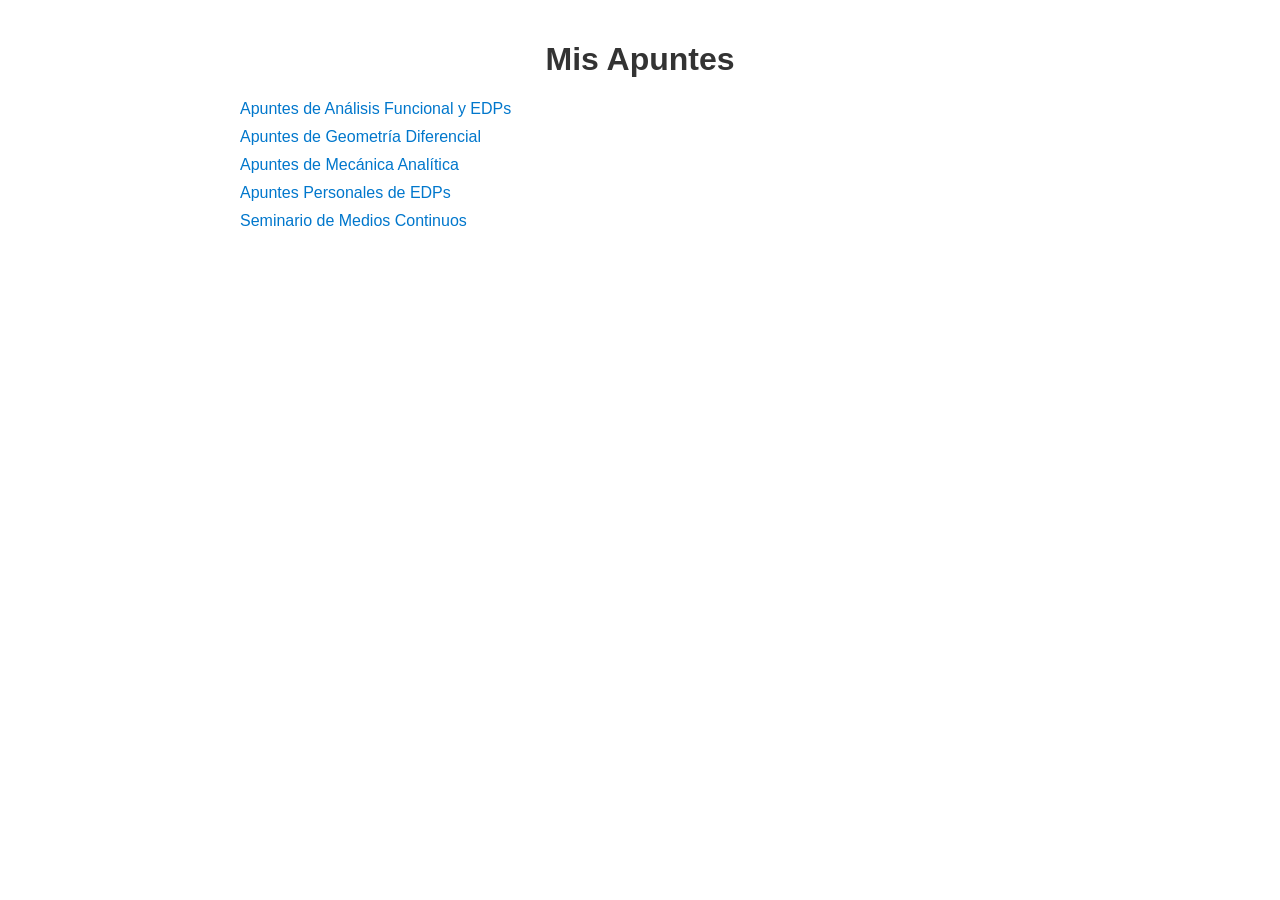
==== apuntes.html @ 1604fc3a "Añadi apuntes nuevos. Hice algunas correcioes en el indice y lo adapté para desplegar el nuevo html " ====
<!DOCTYPE html>
<html lang="es">
<head>
    <meta charset="UTF-8">
    <title>Apuntes</title>
    <meta name="viewport" content="width=device-width, initial-scale=1.0">
    <style>
        body {
            font-family: sans-serif;
            max-width: 800px;
            margin: 0 auto;
            padding: 20px;
        }
        h1 {
            text-align: center;
            color: #333;
        }
        ul {
            list-style-type: none;
            padding-left: 0;
        }
        li {
            margin: 10px 0;
        }
        a {
            text-decoration: none;
            color: #0077cc;
        }
        a:hover {
            text-decoration: underline;
        }
    </style>
</head>
<body>
    <h1>Mis Apuntes</h1>
    <ul>
        <li><a href="docs/ApuntesAnalisisFuncionalEDPs.pdf" target="_blank">Apuntes de Análisis Funcional y EDPs</a></li>
        <li><a href="docs/ApuntesGeometriaDiferencial.pdf" target="_blank">Apuntes de Geometría Diferencial</a></li>
        <li><a href="docs/ApuntesMecanicaAnalitica.pdf" target="_blank">Apuntes de Mecánica Analítica</a></li>
        <li><a href="docs/ApuntesPersonalesEDPs.pdf" target="_blank">Apuntes Personales de EDPs</a></li>
        <li><a href="docs/SeminarioMediosContinuos.pdf" target="_blank">Seminario de Medios Continuos</a></li>
    </ul>
</body>
</html>
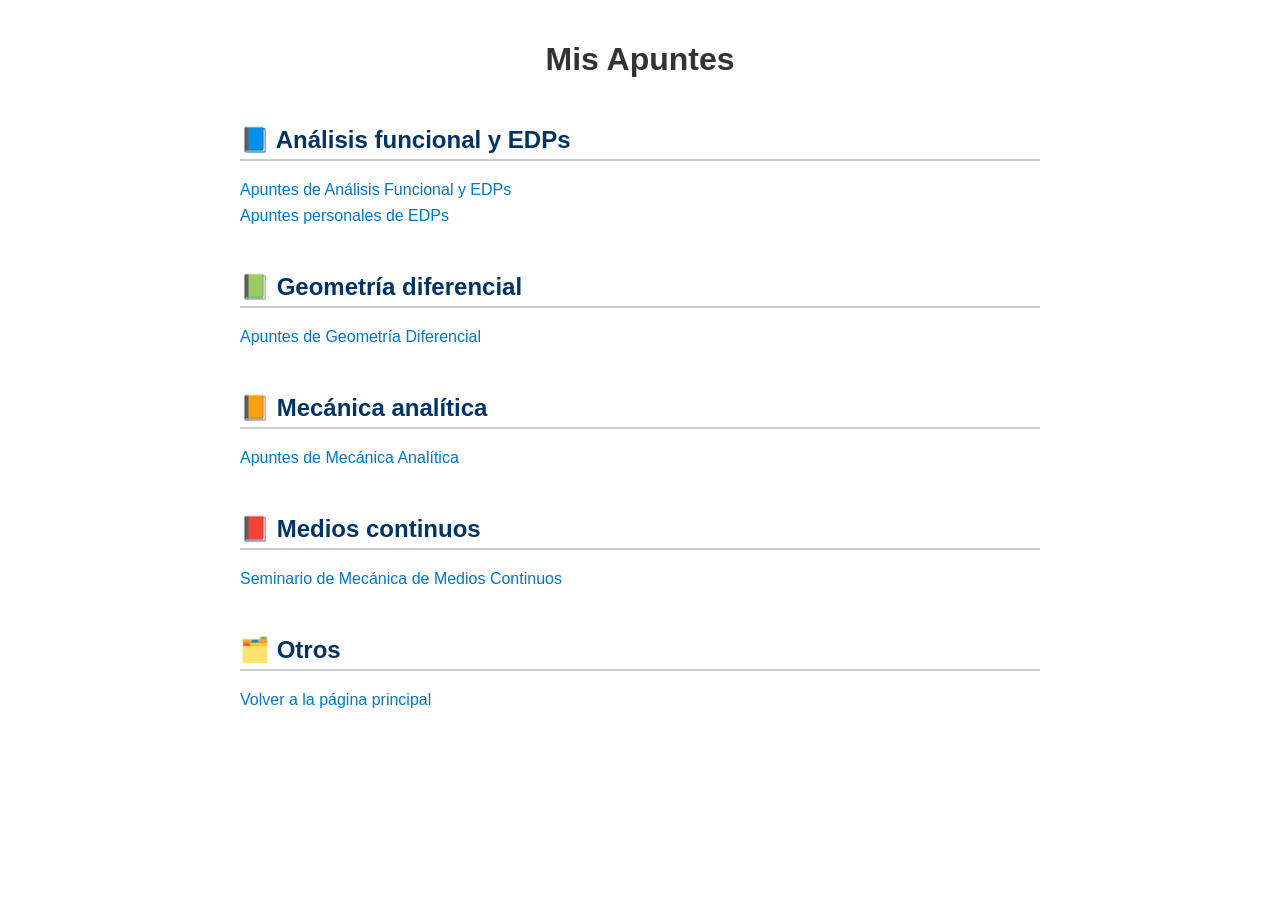
==== commit f7c47783: "Mejorando sección de apuntes.html" ====
--- a/apuntes.html
+++ b/apuntes.html
@@ -2,7 +2,7 @@
 <html lang="es">
 <head>
     <meta charset="UTF-8">
-    <title>Apuntes</title>
+    <title>Mis apuntes – Ramón Poo</title>
     <meta name="viewport" content="width=device-width, initial-scale=1.0">
     <style>
         body {
@@ -15,12 +15,18 @@
             text-align: center;
             color: #333;
         }
+        h2 {
+            color: #003366;
+            border-bottom: 2px solid #ccc;
+            padding-bottom: 5px;
+            margin-top: 2em;
+        }
         ul {
             list-style-type: none;
             padding-left: 0;
         }
         li {
-            margin: 10px 0;
+            margin: 8px 0;
         }
         a {
             text-decoration: none;
@@ -33,12 +39,31 @@
 </head>
 <body>
     <h1>Mis Apuntes</h1>
+
+    <h2>📘 Análisis funcional y EDPs</h2>
     <ul>
         <li><a href="docs/ApuntesAnalisisFuncionalEDPs.pdf" target="_blank">Apuntes de Análisis Funcional y EDPs</a></li>
+        <li><a href="docs/ApuntesPersonalesEDPs.pdf" target="_blank">Apuntes personales de EDPs</a></li>
+    </ul>
+
+    <h2>📗 Geometría diferencial</h2>
+    <ul>
         <li><a href="docs/ApuntesGeometriaDiferencial.pdf" target="_blank">Apuntes de Geometría Diferencial</a></li>
+    </ul>
+
+    <h2>📙 Mecánica analítica</h2>
+    <ul>
         <li><a href="docs/ApuntesMecanicaAnalitica.pdf" target="_blank">Apuntes de Mecánica Analítica</a></li>
-        <li><a href="docs/ApuntesPersonalesEDPs.pdf" target="_blank">Apuntes Personales de EDPs</a></li>
-        <li><a href="docs/SeminarioMediosContinuos.pdf" target="_blank">Seminario de Medios Continuos</a></li>
+    </ul>
+
+    <h2>📕 Medios continuos</h2>
+    <ul>
+        <li><a href="docs/SeminarioMediosContinuos.pdf" target="_blank">Seminario de Mecánica de Medios Continuos</a></li>
+    </ul>
+
+    <h2>🗂️ Otros</h2>
+    <ul>
+        <li><a href="index.html">Volver a la página principal</a></li>
     </ul>
 </body>
 </html>
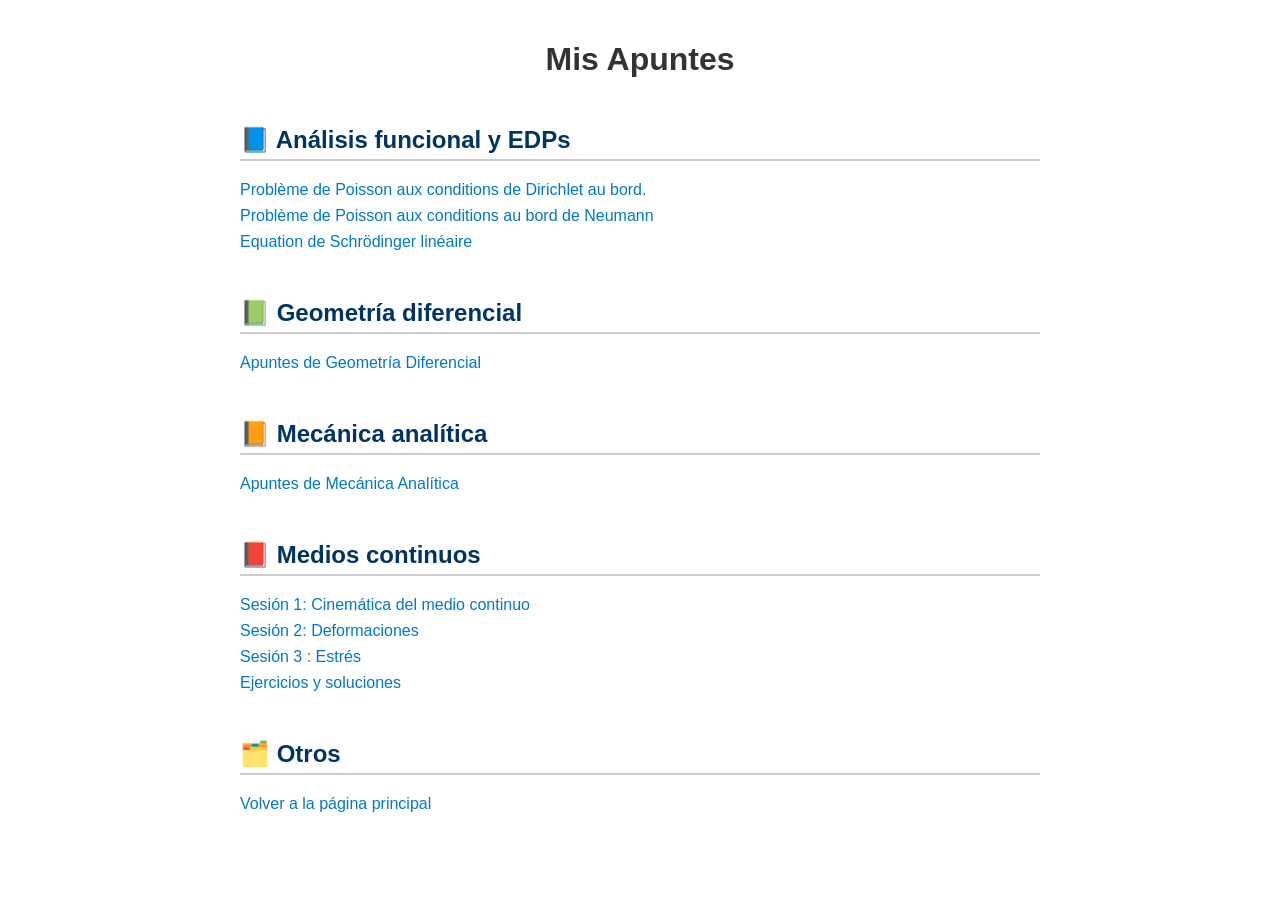
==== commit 89b1a8f9: "Añadiendo hrefs en el archivo apuntes.html" ====
--- a/apuntes.html
+++ b/apuntes.html
@@ -41,9 +41,10 @@
     <h1>Mis Apuntes</h1>
 
     <h2>📘 Análisis funcional y EDPs</h2>
-    <ul>
-        <li><a href="docs/ApuntesAnalisisFuncionalEDPs.pdf" target="_blank">Apuntes de Análisis Funcional y EDPs</a></li>
-        <li><a href="docs/ApuntesPersonalesEDPs.pdf" target="_blank">Apuntes personales de EDPs</a></li>
+      <ul>
+      <li><a href="apuntes/ApuntesPersonalesEDPs/ProblemeDePoissonConditionsDirichlet.pdf">Problème de Poisson aux conditions de Dirichlet au bord.</a></li>
+      <li><a href="apuntes/ApuntesPersonalesEDPs/EquationDePoissonAuxLimitesDeNeumann.pdf">Problème de Poisson aux conditions au bord de Neumann </a></li>
+      <li><a href="apuntes/ApuntesPersonalesEDPs/EquationDeShrodingerLineaire.pdf">Equation de Schrödinger linéaire</a></li>
     </ul>
 
     <h2>📗 Geometría diferencial</h2>
@@ -58,7 +59,10 @@
 
     <h2>📕 Medios continuos</h2>
     <ul>
-        <li><a href="docs/SeminarioMediosContinuos.pdf" target="_blank">Seminario de Mecánica de Medios Continuos</a></li>
+      <li><a href="SeminarioMediosContinuos/sesion1_cinematica_medios_continuos.pdf">Sesión 1: Cinemática del medio continuo</a></li>
+      <li><a href="SeminarioMediosContinuos/sesion2_deformaciones.pdf">Sesión 2: Deformaciones</a></li>
+      <li><a href="SeminarioMediosContinuos/sesion3.pdf">Sesión 3 : Estrés</a></li>
+      <li><a href="SeminarioMediosContinuos/ejercicios-soluciones.pdf">Ejercicios y soluciones</a></li>
     </ul>
 
     <h2>🗂️ Otros</h2>
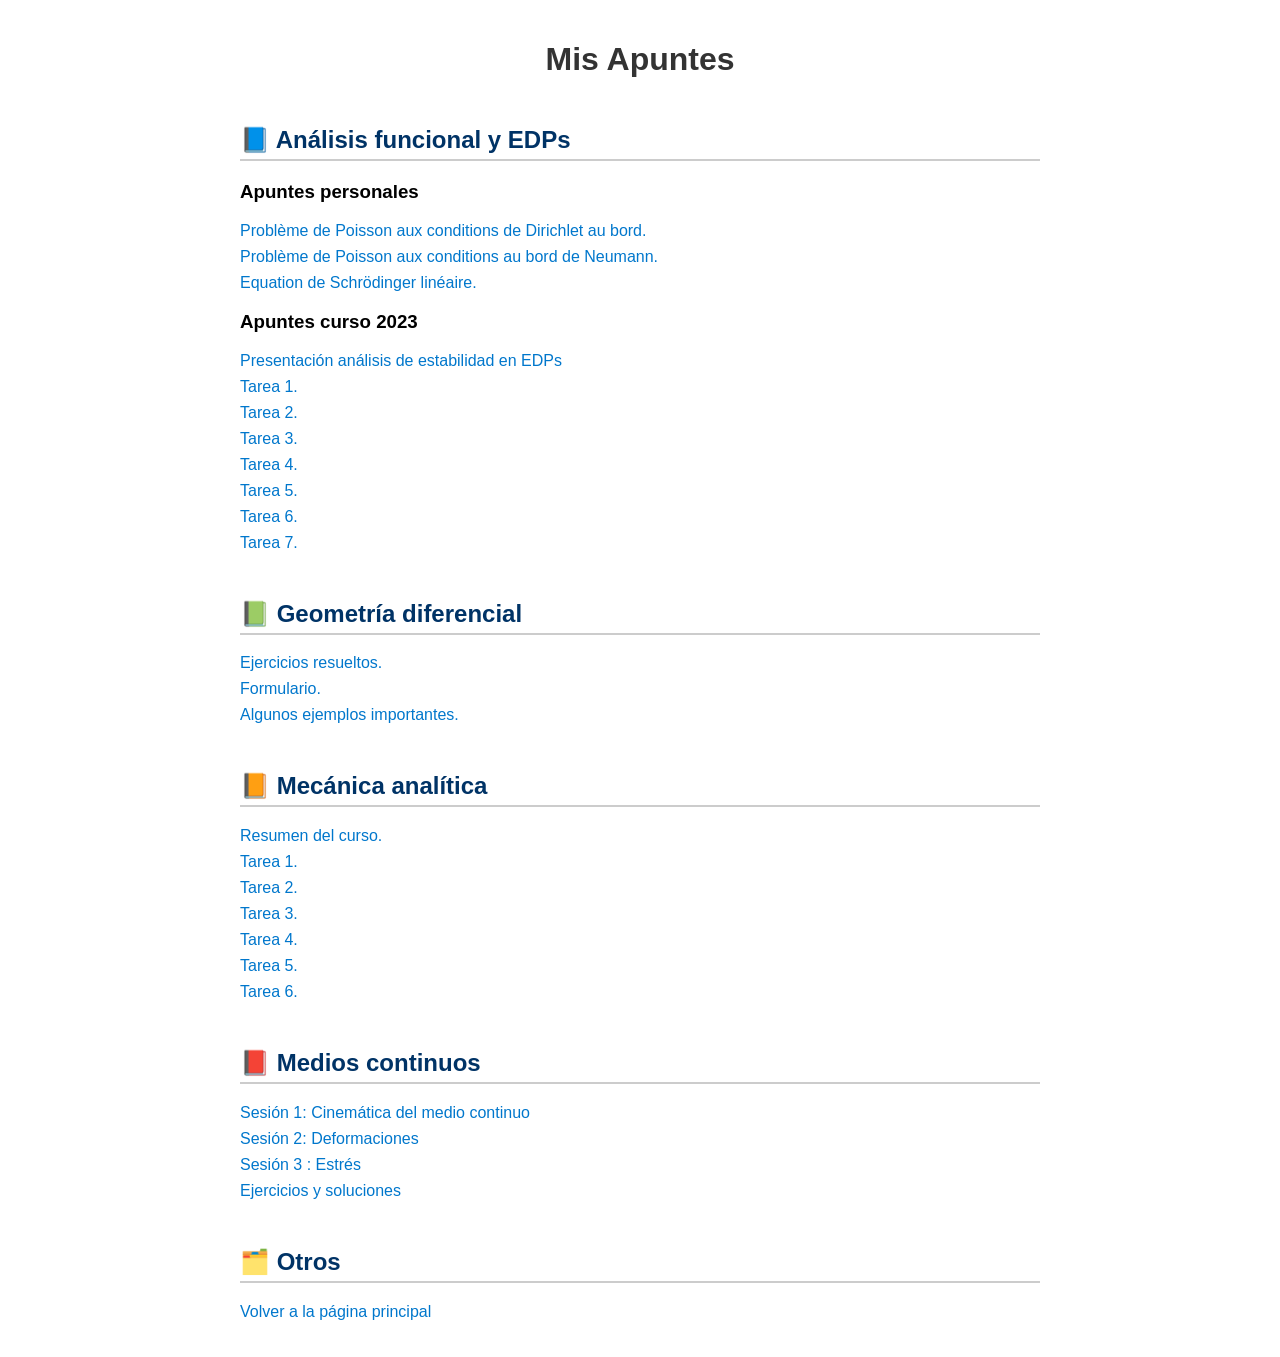
==== commit 3b3a7837: "Refernciando todos los apuntes cargados en apuntes.html" ====
--- a/apuntes.html
+++ b/apuntes.html
@@ -41,28 +41,49 @@
     <h1>Mis Apuntes</h1>
 
     <h2>📘 Análisis funcional y EDPs</h2>
+    <h3>Apuntes personales</h3>
       <ul>
       <li><a href="apuntes/ApuntesPersonalesEDPs/ProblemeDePoissonConditionsDirichlet.pdf">Problème de Poisson aux conditions de Dirichlet au bord.</a></li>
-      <li><a href="apuntes/ApuntesPersonalesEDPs/EquationDePoissonAuxLimitesDeNeumann.pdf">Problème de Poisson aux conditions au bord de Neumann </a></li>
-      <li><a href="apuntes/ApuntesPersonalesEDPs/EquationDeShrodingerLineaire.pdf">Equation de Schrödinger linéaire</a></li>
+      <li><a href="apuntes/ApuntesPersonalesEDPs/EquationDePoissonAuxLimitesDeNeumann.pdf">Problème de Poisson aux conditions au bord de Neumann. </a></li>
+      <li><a href="apuntes/ApuntesPersonalesEDPs/EquationDeShrodingerLineaire.pdf">Equation de Schrödinger linéaire.</a></li>
+    </ul>
+    <h3>Apuntes curso 2023</h3>
+
+    <ul>
+      <li><a href="apuntes/ApuntesAnalisisFuncionalEDPs/StabilityofStationarySolutions.pdf">Presentación análisis de estabilidad en EDPs</a></li>
+      <li><a href="apuntes/ApuntesAnalisisFuncionalEDPs/Tarea1AFEDPs.pdf">Tarea 1.</a></li>
+      <li><a href="apuntes/ApuntesAnalisisFuncionalEDPs/Tarea2AFAEDPs.pdf">Tarea 2.</a></li>
+      <li><a href="apuntes/ApuntesAnalisisFuncionalEDPs/Tarea3AFAEDPs.pdf">Tarea 3.</a></li>
+      <li><a href="apuntes/ApuntesAnalisisFuncionalEDPs/Tarea4AFAEDPs.pdf">Tarea 4.</a></li>
+      <li><a href="apuntes/ApuntesAnalisisFuncionalEDPs/Tarea5AFAEDPs.pdf">Tarea 5.</a></li>
+      <li><a href="apuntes/ApuntesAnalisisFuncionalEDPs/Tarea6AFAEDPs.pdf">Tarea 6.</a></li>
+      <li><a href="apuntes/ApuntesAnalisisFuncionalEDPs/Tarea7AFAEDPs.pdf">Tarea 7.</a></li>
     </ul>
 
     <h2>📗 Geometría diferencial</h2>
     <ul>
-        <li><a href="docs/ApuntesGeometriaDiferencial.pdf" target="_blank">Apuntes de Geometría Diferencial</a></li>
+      <li><a href="apuntes/ApuntesGeometriaDiferencial/EjerciciosGeoDif.pdf"> Ejercicios resueltos.</a></li>
+      <li><a href="apuntes/ApuntesGeometriaDiferencial/Formulario2.pdf">Formulario.</a></li>
+      <li><a href="apuntes/ApuntesGeometriaDiferencial/EjemplosGeoDif.pdf">Algunos ejemplos importantes.</a></li>
     </ul>
 
     <h2>📙 Mecánica analítica</h2>
     <ul>
-        <li><a href="docs/ApuntesMecanicaAnalitica.pdf" target="_blank">Apuntes de Mecánica Analítica</a></li>
+      <li><a href="apuntes/ApuntesMecanicaAnalitica/FichaMasterMecanica.pdf">Resumen del curso.</a></li>
+      <li><a href="apuntes/ApuntesMecanicaAnalitica/T1.pdf">Tarea 1.</a></li>
+      <li><a href="apuntes/ApuntesMecanicaAnalitica/T2.pdf">Tarea 2.</a></li>
+      <li><a href="apuntes/ApuntesMecanicaAnalitica/T3.pdf">Tarea 3.</a></li>
+      <li><a href="apuntes/ApuntesMecanicaAnalitica/T4.pdf">Tarea 4.</a></li>
+      <li><a href="apuntes/ApuntesMecanicaAnalitica/T5.pdf">Tarea 5.</a></li>
+      <li><a href="apuntes/ApuntesMecanicaAnalitica/T6.pdf">Tarea 6.</a></li>
     </ul>
 
     <h2>📕 Medios continuos</h2>
     <ul>
-      <li><a href="SeminarioMediosContinuos/sesion1_cinematica_medios_continuos.pdf">Sesión 1: Cinemática del medio continuo</a></li>
-      <li><a href="SeminarioMediosContinuos/sesion2_deformaciones.pdf">Sesión 2: Deformaciones</a></li>
-      <li><a href="SeminarioMediosContinuos/sesion3.pdf">Sesión 3 : Estrés</a></li>
-      <li><a href="SeminarioMediosContinuos/ejercicios-soluciones.pdf">Ejercicios y soluciones</a></li>
+      <li><a href="apuntes/SeminarioMediosContinuos/sesion1_cinematica_medios_continuos.pdf">Sesión 1: Cinemática del medio continuo</a></li>
+      <li><a href="apuntes/SeminarioMediosContinuos/sesion2_deformaciones.pdf">Sesión 2: Deformaciones</a></li>
+      <li><a href="apuntes/SeminarioMediosContinuos/sesion3.pdf">Sesión 3 : Estrés</a></li>
+      <li><a href="apuntes/SeminarioMediosContinuos/ejercicios-soluciones.pdf">Ejercicios y soluciones</a></li>
     </ul>
 
     <h2>🗂️ Otros</h2>
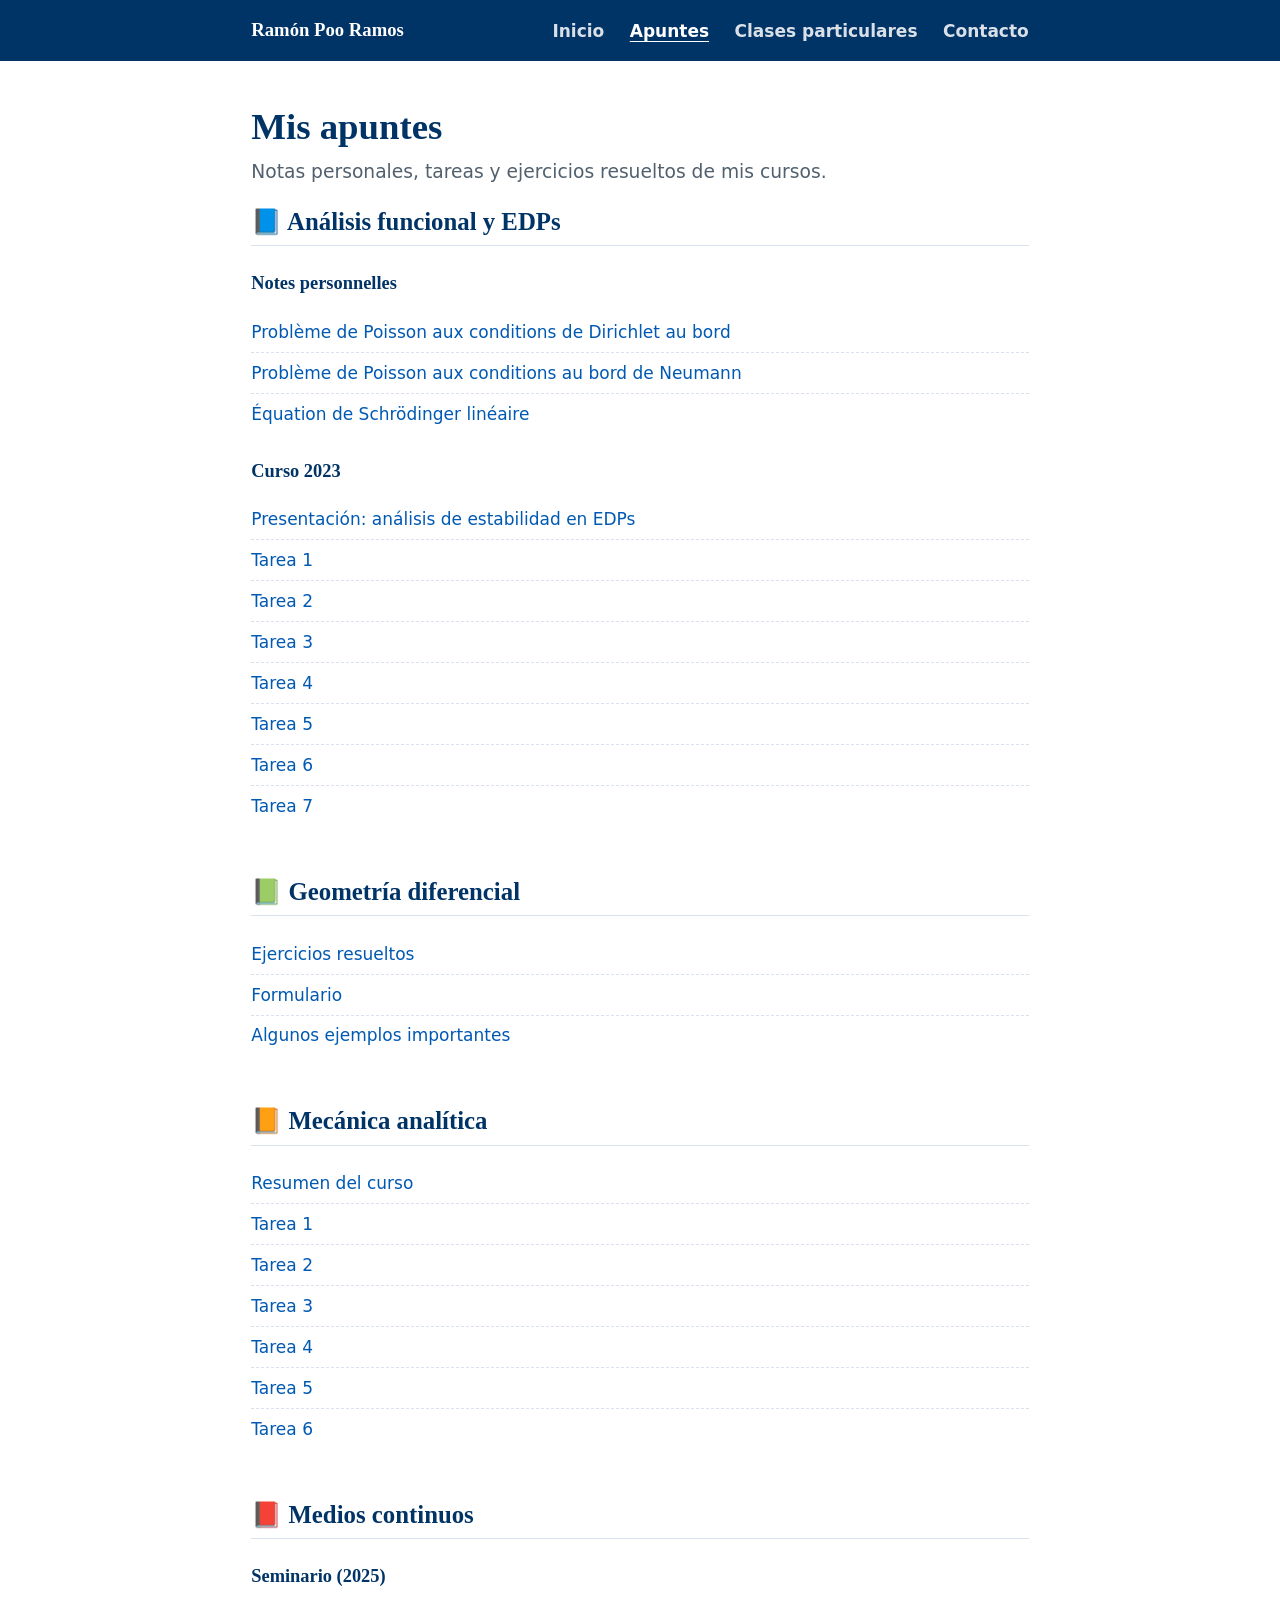
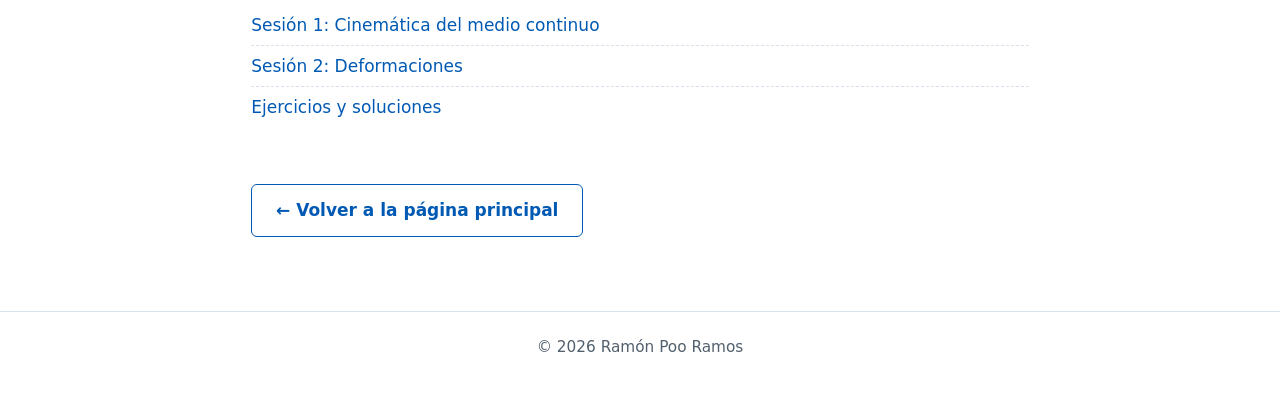
==== commit 04d8c791: "Rediseño ligero: estilos compartidos, versión móvil y correcciones - Hoja de estilos común en assets" ====
--- a/apuntes.html
+++ b/apuntes.html
@@ -1,94 +1,88 @@
 <!DOCTYPE html>
 <html lang="es">
 <head>
-    <meta charset="UTF-8">
-    <title>Mis apuntes – Ramón Poo</title>
-    <meta name="viewport" content="width=device-width, initial-scale=1.0">
-    <style>
-        body {
-            font-family: sans-serif;
-            max-width: 800px;
-            margin: 0 auto;
-            padding: 20px;
-        }
-        h1 {
-            text-align: center;
-            color: #333;
-        }
-        h2 {
-            color: #003366;
-            border-bottom: 2px solid #ccc;
-            padding-bottom: 5px;
-            margin-top: 2em;
-        }
-        ul {
-            list-style-type: none;
-            padding-left: 0;
-        }
-        li {
-            margin: 8px 0;
-        }
-        a {
-            text-decoration: none;
-            color: #0077cc;
-        }
-        a:hover {
-            text-decoration: underline;
-        }
-    </style>
+  <meta charset="UTF-8">
+  <meta name="viewport" content="width=device-width, initial-scale=1.0">
+  <title>Apuntes – Ramón Poo Ramos</title>
+  <meta name="description" content="Apuntes, tareas y ejercicios resueltos de análisis funcional, EDPs, geometría diferencial, mecánica analítica y medios continuos.">
+  <link rel="icon" href="assets/favicon.svg" type="image/svg+xml">
+  <link rel="stylesheet" href="assets/style.css">
 </head>
 <body>
-    <h1>Mis Apuntes</h1>
 
-    <h2>📘 Análisis funcional y EDPs</h2>
-    <h3>Apuntes personales</h3>
-      <ul>
-      <li><a href="apuntes/ApuntesPersonalesEDPs/ProblemeDePoissonConditionsDirichlet.pdf">Problème de Poisson aux conditions de Dirichlet au bord.</a></li>
-      <li><a href="apuntes/ApuntesPersonalesEDPs/EquationDePoissonAuxLimitesDeNeumann.pdf">Problème de Poisson aux conditions au bord de Neumann. </a></li>
-      <li><a href="apuntes/ApuntesPersonalesEDPs/EquationDeShrodingerLineaire.pdf">Equation de Schrödinger linéaire.</a></li>
-    </ul>
-    <h3>Apuntes curso 2023</h3>
+  <nav class="nav">
+    <div class="nav-inner">
+      <a href="index.html" class="marca">Ramón Poo Ramos</a>
+      <a href="index.html">Inicio</a>
+      <a href="apuntes.html" aria-current="page">Apuntes</a>
+      <a href="ClasesParticulares.html">Clases particulares</a>
+      <a href="index.html#contacto">Contacto</a>
+    </div>
+  </nav>
 
-    <ul>
-      <li><a href="apuntes/ApuntesAnalisisFuncionalEDPs/StabilityofStationarySolutions.pdf">Presentación análisis de estabilidad en EDPs</a></li>
-      <li><a href="apuntes/ApuntesAnalisisFuncionalEDPs/Tarea1AFEDPs.pdf">Tarea 1.</a></li>
-      <li><a href="apuntes/ApuntesAnalisisFuncionalEDPs/Tarea2AFAEDPs.pdf">Tarea 2.</a></li>
-      <li><a href="apuntes/ApuntesAnalisisFuncionalEDPs/Tarea3AFAEDPs.pdf">Tarea 3.</a></li>
-      <li><a href="apuntes/ApuntesAnalisisFuncionalEDPs/Tarea4AFAEDPs.pdf">Tarea 4.</a></li>
-      <li><a href="apuntes/ApuntesAnalisisFuncionalEDPs/Tarea5AFAEDPs.pdf">Tarea 5.</a></li>
-      <li><a href="apuntes/ApuntesAnalisisFuncionalEDPs/Tarea6AFAEDPs.pdf">Tarea 6.</a></li>
-      <li><a href="apuntes/ApuntesAnalisisFuncionalEDPs/Tarea7AFAEDPs.pdf">Tarea 7.</a></li>
-    </ul>
+  <main>
+    <h1>Mis apuntes</h1>
+    <p class="subtitulo">Notas personales, tareas y ejercicios resueltos de mis cursos.</p>
 
-    <h2>📗 Geometría diferencial</h2>
-    <ul>
-      <li><a href="apuntes/ApuntesGeometriaDiferencial/EjerciciosGeoDif.pdf"> Ejercicios resueltos.</a></li>
-      <li><a href="apuntes/ApuntesGeometriaDiferencial/Formulario2.pdf">Formulario.</a></li>
-      <li><a href="apuntes/ApuntesGeometriaDiferencial/EjemplosGeoDif.pdf">Algunos ejemplos importantes.</a></li>
-    </ul>
+    <section>
+      <h2>📘 Análisis funcional y EDPs</h2>
+      <h3>Notes personnelles</h3>
+      <ul class="lista-docs">
+        <li><a href="apuntes/ApuntesPersonalesEDPs/ProblemeDePoissonConditionsDirichlet.pdf">Problème de Poisson aux conditions de Dirichlet au bord</a></li>
+        <li><a href="apuntes/ApuntesPersonalesEDPs/EquationDePoissonAuxLimitesDeNeumann.pdf">Problème de Poisson aux conditions au bord de Neumann</a></li>
+        <li><a href="apuntes/ApuntesPersonalesEDPs/EquationDeShrodingerLineaire.pdf">Équation de Schrödinger linéaire</a></li>
+      </ul>
+      <h3>Curso 2023</h3>
+      <ul class="lista-docs">
+        <li><a href="apuntes/ApuntesAnalisisFuncionalEDPs/StabilityofStationarySolutions.pdf">Presentación: análisis de estabilidad en EDPs</a></li>
+        <li><a href="apuntes/ApuntesAnalisisFuncionalEDPs/Tarea1AFEDPs.pdf">Tarea 1</a></li>
+        <li><a href="apuntes/ApuntesAnalisisFuncionalEDPs/Tarea2AFAEDPs.pdf">Tarea 2</a></li>
+        <li><a href="apuntes/ApuntesAnalisisFuncionalEDPs/Tarea3AFAEDPs.pdf">Tarea 3</a></li>
+        <li><a href="apuntes/ApuntesAnalisisFuncionalEDPs/Tarea4AFAEDPs.pdf">Tarea 4</a></li>
+        <li><a href="apuntes/ApuntesAnalisisFuncionalEDPs/Tarea5AFAEDPs.pdf">Tarea 5</a></li>
+        <li><a href="apuntes/ApuntesAnalisisFuncionalEDPs/Tarea6AFAEDPs.pdf">Tarea 6</a></li>
+        <li><a href="apuntes/ApuntesAnalisisFuncionalEDPs/Tarea7AFAEDPs.pdf">Tarea 7</a></li>
+      </ul>
+    </section>
 
-    <h2>📙 Mecánica analítica</h2>
-    <ul>
-      <li><a href="apuntes/ApuntesMecanicaAnalitica/FichaMasterMecanica.pdf">Resumen del curso.</a></li>
-      <li><a href="apuntes/ApuntesMecanicaAnalitica/T1.pdf">Tarea 1.</a></li>
-      <li><a href="apuntes/ApuntesMecanicaAnalitica/T2.pdf">Tarea 2.</a></li>
-      <li><a href="apuntes/ApuntesMecanicaAnalitica/T3.pdf">Tarea 3.</a></li>
-      <li><a href="apuntes/ApuntesMecanicaAnalitica/T4.pdf">Tarea 4.</a></li>
-      <li><a href="apuntes/ApuntesMecanicaAnalitica/T5.pdf">Tarea 5.</a></li>
-      <li><a href="apuntes/ApuntesMecanicaAnalitica/T6.pdf">Tarea 6.</a></li>
-    </ul>
+    <section>
+      <h2>📗 Geometría diferencial</h2>
+      <ul class="lista-docs">
+        <li><a href="apuntes/ApuntesGeometriaDiferencial/EjerciciosGeoDif.pdf">Ejercicios resueltos</a></li>
+        <li><a href="apuntes/ApuntesGeometriaDiferencial/Formulario2.pdf">Formulario</a></li>
+        <li><a href="apuntes/ApuntesGeometriaDiferencial/EjemplosGeoDif.pdf">Algunos ejemplos importantes</a></li>
+      </ul>
+    </section>
 
-    <h2>📕 Medios continuos</h2>
-    <ul>
-      <li><a href="apuntes/SeminarioMediosContinuos/sesion1_cinematica_medios_continuos.pdf">Sesión 1: Cinemática del medio continuo</a></li>
-      <li><a href="apuntes/SeminarioMediosContinuos/sesion2_deformaciones.pdf">Sesión 2: Deformaciones</a></li>
-      <li><a href="apuntes/SeminarioMediosContinuos/sesion3.pdf">Sesión 3 : Estrés</a></li>
-      <li><a href="apuntes/SeminarioMediosContinuos/ejercicios-soluciones.pdf">Ejercicios y soluciones</a></li>
-    </ul>
+    <section>
+      <h2>📙 Mecánica analítica</h2>
+      <ul class="lista-docs">
+        <li><a href="apuntes/ApuntesMecanicaAnalitica/FichaMasterMecanica.pdf">Resumen del curso</a></li>
+        <li><a href="apuntes/ApuntesMecanicaAnalitica/T1.pdf">Tarea 1</a></li>
+        <li><a href="apuntes/ApuntesMecanicaAnalitica/T2.pdf">Tarea 2</a></li>
+        <li><a href="apuntes/ApuntesMecanicaAnalitica/T3.pdf">Tarea 3</a></li>
+        <li><a href="apuntes/ApuntesMecanicaAnalitica/T4.pdf">Tarea 4</a></li>
+        <li><a href="apuntes/ApuntesMecanicaAnalitica/T5.pdf">Tarea 5</a></li>
+        <li><a href="apuntes/ApuntesMecanicaAnalitica/T6.pdf">Tarea 6</a></li>
+      </ul>
+    </section>
 
-    <h2>🗂️ Otros</h2>
-    <ul>
-        <li><a href="index.html">Volver a la página principal</a></li>
-    </ul>
+    <section>
+      <h2>📕 Medios continuos</h2>
+      <h3>Seminario (2025)</h3>
+      <ul class="lista-docs">
+        <li><a href="apuntes/SeminarioMediosContinuos/sesion1_cinematica_medios_continuos.pdf">Sesión 1: Cinemática del medio continuo</a></li>
+        <li><a href="apuntes/SeminarioMediosContinuos/sesion2_deformaciones.pdf">Sesión 2: Deformaciones</a></li>
+        <li><a href="apuntes/SeminarioMediosContinuos/ejercicios-soluciones.pdf">Ejercicios y soluciones</a></li>
+      </ul>
+    </section>
+
+    <p><a href="index.html" class="boton boton-secundario">← Volver a la página principal</a></p>
+  </main>
+
+  <footer class="pie">
+    © 2026 Ramón Poo Ramos
+  </footer>
+
 </body>
 </html>
--- a/assets/style.css
+++ b/assets/style.css
@@ -0,0 +1,184 @@
+/* Estilos compartidos – Ramón Poo Ramos */
+
+:root {
+  --azul-oscuro: #003366;
+  --azul: #0059b3;
+  --azul-hover: #00478f;
+  --azul-claro: #f0f6fc;
+  --texto: #1f2933;
+  --texto-suave: #52606d;
+  --borde: #d9e2ec;
+  --fondo: #ffffff;
+  --serif: "Iowan Old Style", "Palatino Linotype", Palatino, "Book Antiqua", Georgia, serif;
+  --sans: system-ui, -apple-system, "Segoe UI", Roboto, "Helvetica Neue", Arial, sans-serif;
+}
+
+* { box-sizing: border-box; }
+
+html { scroll-behavior: smooth; }
+
+body {
+  margin: 0;
+  background: var(--fondo);
+  color: var(--texto);
+  font-family: var(--sans);
+  font-size: 1.0625rem;
+  line-height: 1.65;
+}
+
+/* ---------- Navegación ---------- */
+.nav {
+  background: var(--azul-oscuro);
+}
+.nav-inner {
+  max-width: 820px;
+  margin: 0 auto;
+  padding: 0.9em 1.25em;
+  display: flex;
+  flex-wrap: wrap;
+  align-items: center;
+  gap: 0.4em 1.5em;
+}
+.nav a {
+  color: #fff;
+  font-weight: 600;
+  text-decoration: none;
+  opacity: 0.85;
+}
+.nav a:hover,
+.nav a[aria-current="page"] {
+  opacity: 1;
+  text-decoration: underline;
+  text-underline-offset: 4px;
+}
+.nav .marca {
+  font-family: var(--serif);
+  font-size: 1.1em;
+  opacity: 1;
+  margin-right: auto;
+}
+
+/* ---------- Contenido ---------- */
+main {
+  max-width: 820px;
+  margin: 0 auto;
+  padding: 2.5em 1.25em 3em;
+}
+
+h1, h2, h3 {
+  font-family: var(--serif);
+  line-height: 1.25;
+}
+h1 {
+  color: var(--azul-oscuro);
+  font-size: 2.3rem;
+  margin: 0 0 0.2em;
+}
+h2 {
+  color: var(--azul-oscuro);
+  font-size: 1.55rem;
+  margin: 0 0 0.7em;
+  padding-bottom: 0.3em;
+  border-bottom: 1px solid var(--borde);
+}
+h3 {
+  color: var(--azul-oscuro);
+  font-size: 1.15rem;
+  margin: 1.4em 0 0.4em;
+}
+
+.subtitulo {
+  color: var(--texto-suave);
+  font-size: 1.1em;
+  margin-top: 0;
+}
+
+a { color: var(--azul); text-decoration: none; }
+a:hover { text-decoration: underline; }
+
+section { margin-bottom: 3em; }
+
+ul, ol { padding-left: 1.3em; }
+li { margin-bottom: 0.45em; }
+
+/* Listas de documentos sin viñetas */
+.lista-docs {
+  list-style: none;
+  padding-left: 0;
+}
+.lista-docs li {
+  padding: 0.35em 0;
+  border-bottom: 1px dashed var(--borde);
+  margin: 0;
+}
+.lista-docs li:last-child { border-bottom: 0; }
+
+/* ---------- Componentes ---------- */
+.destacado {
+  background: var(--azul-claro);
+  padding: 1.4em 1.5em;
+  border-radius: 8px;
+  border-left: 4px solid var(--azul);
+}
+.destacado > :first-child { margin-top: 0; }
+.destacado > :last-child { margin-bottom: 0; }
+
+.boton {
+  display: inline-block;
+  background: var(--azul);
+  color: #fff;
+  padding: 0.65em 1.4em;
+  margin: 0.4em 0.4em 0.4em 0;
+  border-radius: 6px;
+  font-weight: 600;
+  transition: background 0.2s;
+}
+.boton:hover {
+  background: var(--azul-hover);
+  text-decoration: none;
+}
+.boton-secundario {
+  background: transparent;
+  color: var(--azul);
+  border: 1.5px solid var(--azul);
+}
+.boton-secundario:hover {
+  background: var(--azul-claro);
+}
+
+.enlaces {
+  display: flex;
+  flex-wrap: wrap;
+  gap: 0.3em 1.2em;
+  padding: 0;
+  list-style: none;
+}
+
+img { max-width: 100%; height: auto; }
+
+iframe {
+  width: 100%;
+  border: 0;
+  border-radius: 8px;
+  box-shadow: 0 2px 6px rgba(0, 0, 0, 0.1);
+}
+
+small, .nota { color: var(--texto-suave); }
+
+/* ---------- Pie de página ---------- */
+.pie {
+  border-top: 1px solid var(--borde);
+  color: var(--texto-suave);
+  font-size: 0.9em;
+  text-align: center;
+  padding: 1.5em 1.25em 2.5em;
+}
+
+/* ---------- Móvil ---------- */
+@media (max-width: 600px) {
+  body { font-size: 1rem; }
+  h1 { font-size: 1.9rem; }
+  h2 { font-size: 1.35rem; }
+  .nav .marca { width: 100%; }
+  .destacado { padding: 1.1em 1.1em; }
+}
